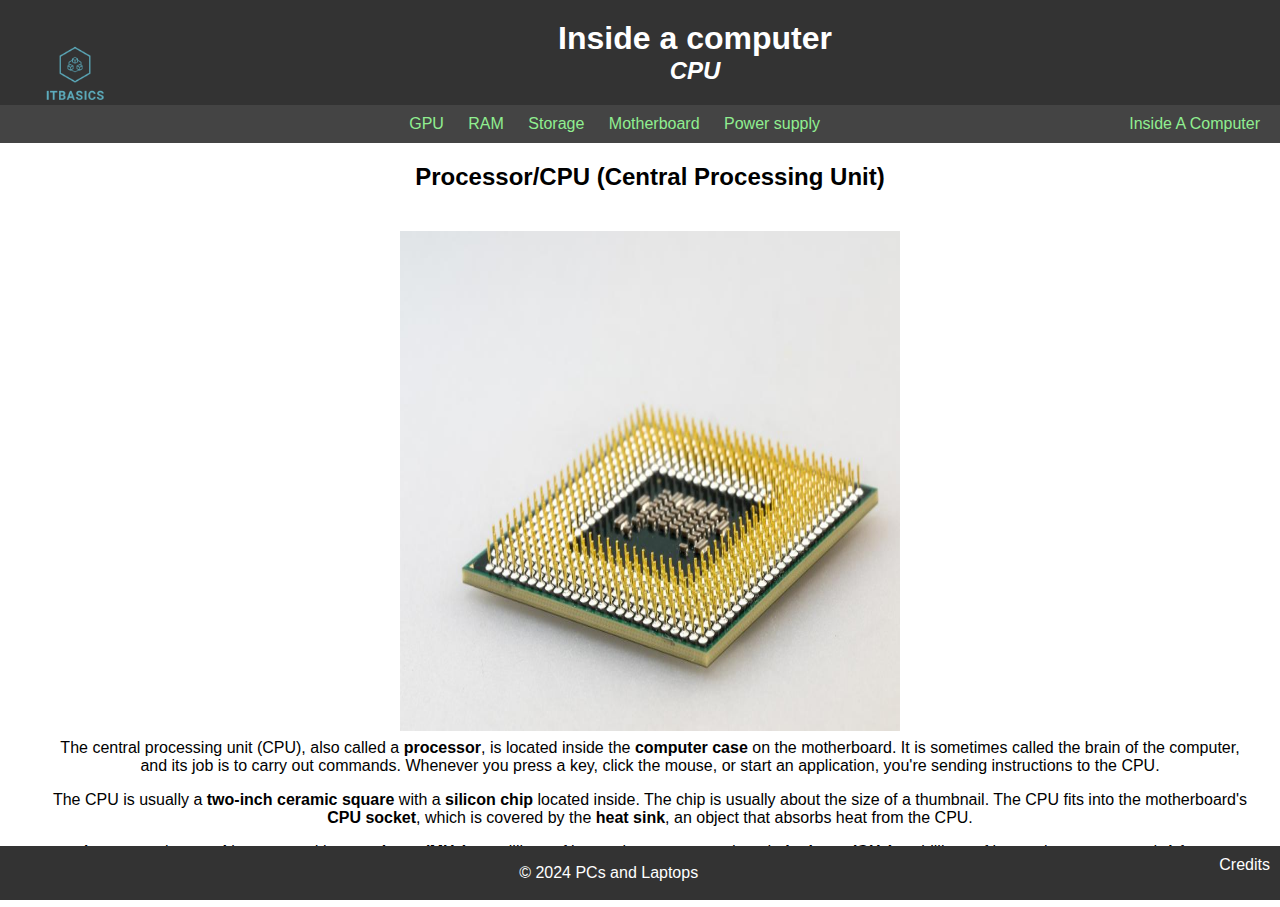
==== CPU.html @ 62a2be6a "Add files via upload" ====
<html>
<head>
  <meta charset="UTF-8">
  <meta name="viewport" content="width=device-width, initial-scale=1.0">
  <link  rel="stylesheet" href="style.css">
  <title>InsideAComputer</title>
  
</head>
<body>

  <header>
     <img src="pictures\logo_transparent.png" alt="logotransparent"; class="logo">
    <h1>Inside a computer</h1>
	<h2><i>CPU</i></h2>
  </header>

  <nav>
    <a href="./GPU">GPU</a>
    <a href="./RAM">RAM</a>
    <a href="./STORAGE">Storage</a>
    <a href="./MOTHERBOARD">Motherboard</a>
	<a href="./POWERSUPPLY">Power supply</a>
	<span class="mainweb"><a href="./">Inside A Computer</a></span>
  </nav>
  
  
 
    <div id="cpu"><h2>Processor/CPU (Central Processing Unit)</h2></div>
    <div><img loading="lazy" src="pictures\cpu.jpg" alt="a CPU" title="a CPU">
<p>The central processing unit (CPU), also called a <b>processor</b>, is located inside the <b>computer case</b> on the motherboard. It is sometimes called the brain of the computer, and its job is to carry out commands. Whenever you press a key, click the mouse, or start an application, you're sending instructions to the CPU. </p>
<p>The CPU is usually a <b>two-inch ceramic square</b> with a <b>silicon chip</b> located inside. The chip is usually about the size of a thumbnail. The CPU fits into the motherboard's <b>CPU socket</b>, which is covered by the <b>heat sink</b>, an object that absorbs heat from the CPU.</p>
<p>A processor's <b>speed</b> is measured in <b>megahertz (MHz)</b>, or millions of instructions per second; and <b>gigahertz (GHz)</b>, or billions of instructions per second. A faster processor can execute instructions more quickly. However, the actual speed of the computer depends on the speed of many different components—not just the processor.</p></div>
  

  
  
  
  <footer>
   <span class="credits"><a href="https://edu.gcfglobal.org/en/"  target="_blank">Credits</a></span>
    <p>&copy; 2024 PCs and Laptops</p>
  </footer>

</body>
</html>
---- style.css ----
*{
	padding: 0;
	margin: 0;
	box-sizing: border-box;

}
body, html {
      font-family: Arial, sans-serif;
	  height: 100%;
	  width: 100%;
    }
    header {
      background-color: #333;
      color: #fff;
      padding: 20px;
      text-align: center;
      position: relative;
	  bottom: 0;
      width: 100%;
	  margin-top: auto;
	
	
    }
    nav {
      background-color: #444;
      color: #fff;
      padding: 10px;
      text-align: center;
    }
    nav a {
      text-decoration: none;
      color: lightgreen;
      margin: 0 10px;
    }
	div {
		margin-left: 20px;
		padding: 20px;
		text-align: center;

	}
	 footer {
      background-color: #333;
      color: #fff;
      padding: 10px;
      text-align: center;
      position: fixed;
      bottom: 0;
      width: 100%;
	  margin-top: auto;
    }
	p{
		padding: 8px;
		text-align: center;
	
	
	
	}
	.mainweb{
		float:right;
		margin-left: 20px;
	}
	.logo{
		float: left;
		width: 110px;
		height:110px;
		max-width:100 px
	}
	h1#{
      padding: 20px;
      text-align: center;
      position: relative;
      width: 100%;
	  margin-top: auto;
	}
	img{
		width: 500px;
		height: 500px;
	}
	.credits{
	float:right;
	margin-left: 20px;
	}
	a{
	text-decoration: none;
    color: #fff;
	text-align:center;
	}
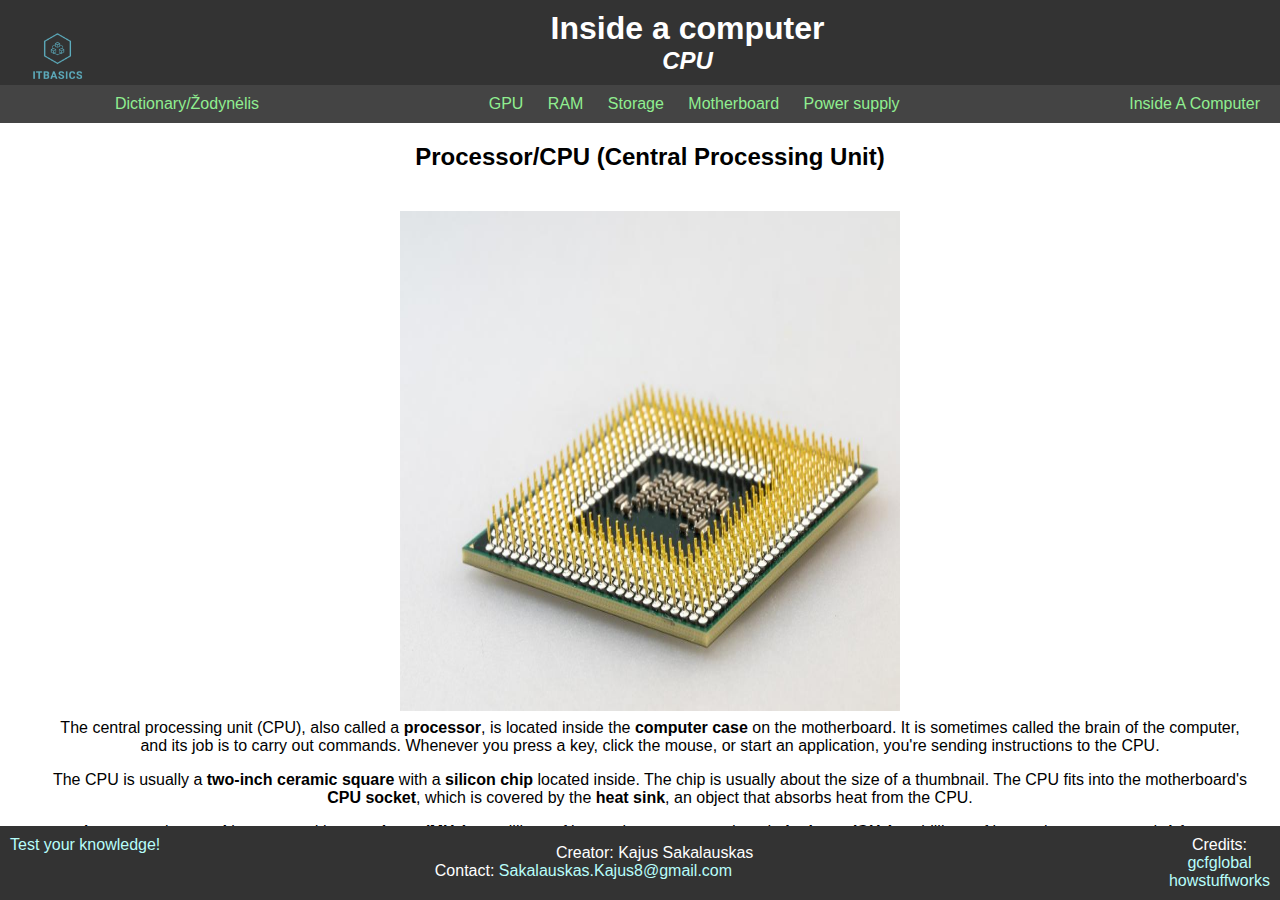
==== commit 6396fa8b: "Add files via upload" ====
--- a/CPU.html
+++ b/CPU.html
@@ -22,6 +22,7 @@
     <a href="./MOTHERBOARD">Motherboard</a>
 	<a href="./POWERSUPPLY">Power supply</a>
 	<span class="mainweb"><a href="./">Inside A Computer</a></span>
+	<span class="dictionary"><a href="./dictionary" target="_blank">Dictionary/Žodynėlis</a></span>
   </nav>
   
   
@@ -37,8 +38,12 @@
   
   
   <footer>
-   <span class="credits"><a href="https://edu.gcfglobal.org/en/"  target="_blank">Credits</a></span>
-    <p>&copy; 2024 PCs and Laptops</p>
+  <span class="credits">Credits:<br>
+   <a href="https://edu.gcfglobal.org/en/" target="_blank">gcfglobal</a> <br>
+	<a href="https://computer.howstuffworks.com/"  target="_blank">howstuffworks</a></span>
+   <span class="game"><a href="./game">Test your knowledge!</a></span>
+       <p>Creator: Kajus Sakalauskas <br>
+	Contact:<a href="mailto:sakalauskas.kajus8@gmail.com"> Sakalauskas.Kajus8@gmail.com</p>
   </footer>
 
 </body>
--- a/style.css
+++ b/style.css
@@ -12,12 +12,12 @@
     header {
       background-color: #333;
       color: #fff;
-      padding: 20px;
       text-align: center;
       position: relative;
 	  bottom: 0;
       width: 100%;
 	  margin-top: auto;
+	  padding: 10px;
 	
 	
     }
@@ -61,8 +61,8 @@
 	}
 	.logo{
 		float: left;
-		width: 110px;
-		height:110px;
+		width: 95px;
+		height:95px;
 		max-width:100 px
 	}
 	h1#{
@@ -82,6 +82,35 @@
 	}
 	a{
 	text-decoration: none;
-    color: #fff;
+    color: #b7fdfa;
 	text-align:center;
-	}+	
+	}
+	
+	.dictionary{
+	float:left;
+		margin-right: 20px;
+	
+	
+	}
+	
+	th:nth-child(even),td:nth-child(even) {
+  background-color: #D6EEEE;
+  
+}
+
+table {
+  border-collapse: collapse;
+  width: 100%;
+}
+
+td, th {
+  text-align: center;
+  padding: 5px;
+}
+
+.game{
+	float:left;
+	margin-right: px;
+	color: lightgreen;
+}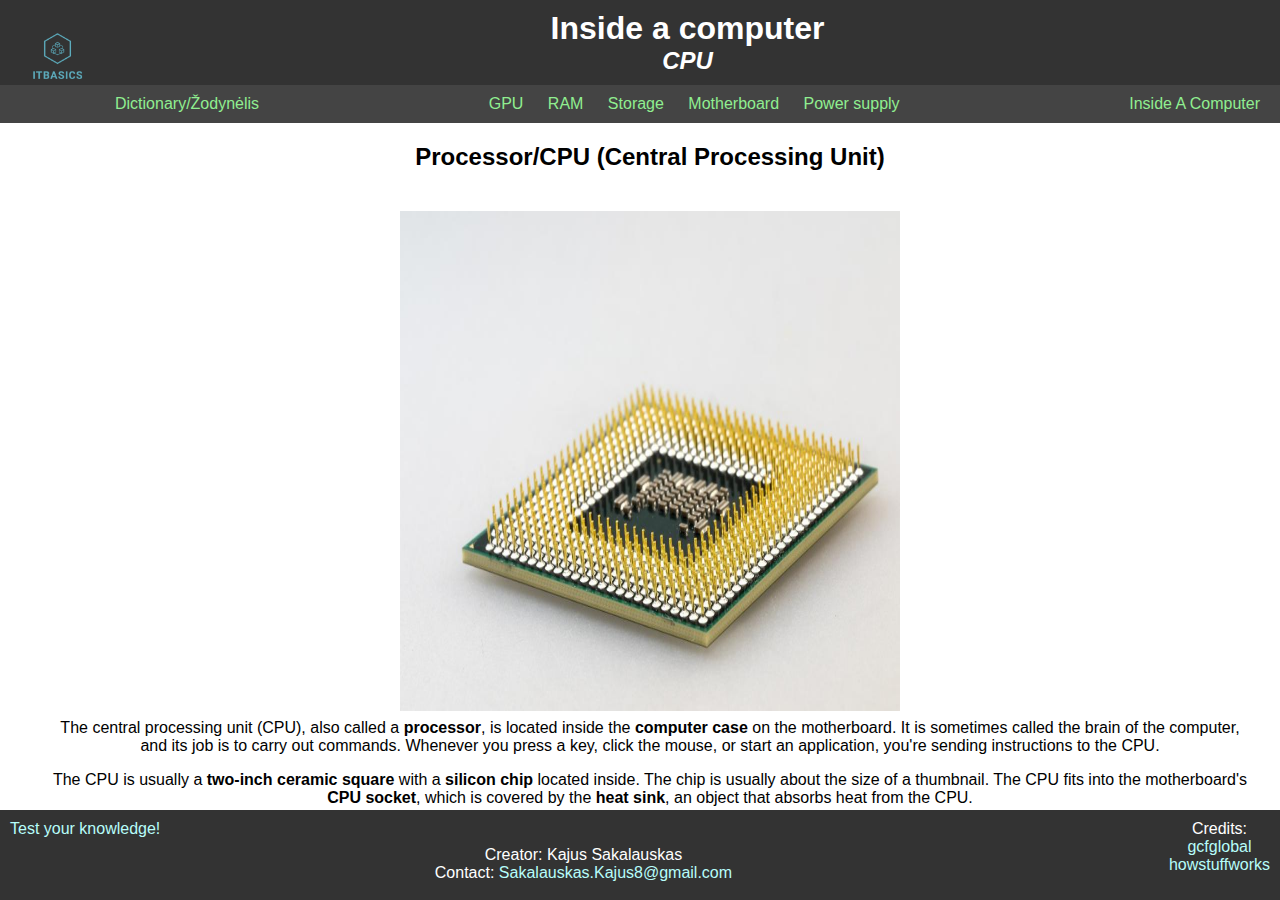
==== commit ef2bee91: "Add files via upload" ====
--- a/CPU.html
+++ b/CPU.html
@@ -37,11 +37,11 @@
   
   
   
-  <footer>
-  <span class="credits">Credits:<br>
+    <footer>
+   <span class="credits">Credits:<br>
    <a href="https://edu.gcfglobal.org/en/" target="_blank">gcfglobal</a> <br>
 	<a href="https://computer.howstuffworks.com/"  target="_blank">howstuffworks</a></span>
-   <span class="game"><a href="./game">Test your knowledge!</a></span>
+   <span class="game"><a href="./game">Test your knowledge!</a></span> <br>
        <p>Creator: Kajus Sakalauskas <br>
 	Contact:<a href="mailto:sakalauskas.kajus8@gmail.com"> Sakalauskas.Kajus8@gmail.com</p>
   </footer>
